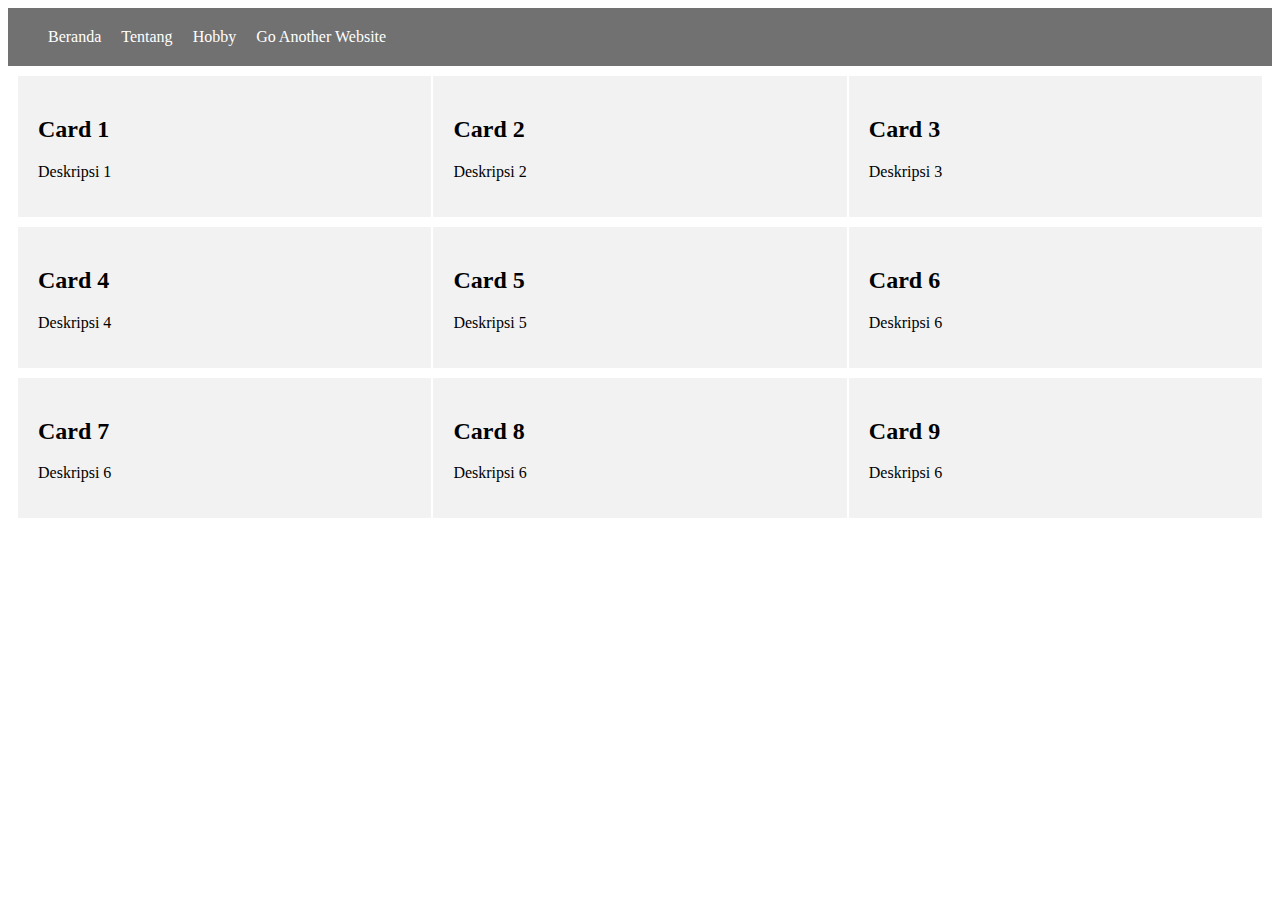
==== index.html @ f897bcc2 "init" ====
<!DOCTYPE html>
<html>
  <head>
    <title>Challenge Siang ini</title>
    <link rel="stylesheet" type="text/css" href="style.css" />
  </head>
  <body>
    <header>
      <nav>
        <ul>
          <li><a href="/index.html">Beranda</a></li>
          <li><a href="/about.html">Tentang</a></li>
          <li><a href="/hobby.html">Hobby</a></li>
          <li>
            <a href="https://www.satriyowitjaksono.com/">Go Another Website</a>
          </li>
        </ul>
      </nav>
    </header>

    <main>
      <section class="cards">
        <div class="card">
          <h2>Card 1</h2>
          <p>Deskripsi 1</p>
        </div>
        <div class="card">
          <h2>Card 2</h2>
          <p>Deskripsi 2</p>
        </div>
        <div class="card">
          <h2>Card 3</h2>
          <p>Deskripsi 3</p>
        </div>
        <div class="card">
          <h2>Card 4</h2>
          <p>Deskripsi 4</p>
        </div>
        <div class="card">
          <h2>Card 5</h2>
          <p>Deskripsi 5</p>
        </div>
        <div class="card">
          <h2>Card 6</h2>
          <p>Deskripsi 6</p>
        </div>
        <div class="card">
          <h2>Card 7</h2>
          <p>Deskripsi 6</p>
        </div>
        <div class="card">
          <h2>Card 8</h2>
          <p>Deskripsi 6</p>
        </div>
        <div class="card">
          <h2>Card 9</h2>
          <p>Deskripsi 6</p>
        </div>
      </section>
    </main>
  </body>
</html>
---- style.css ----
header {
  background-color: #717171;
  color: #fff;
  padding: 20px;
}

nav {
  display: flex;
  justify-content: space-between;
  align-items: center;
}

nav ul {
  list-style: none;
  margin: 0;
  padding: 0;
  display: flex;
}

nav ul li {
  margin-left: 20px;
}

nav ul li a {
  color: #fff;
  text-decoration: none;
}

.cards {
  display: flex;
  flex-wrap: wrap;
  justify-content: space-between;
  align-items: center;
  max-width: 100%;
  margin: 10px;
}

.card {
  background-color: #f2f2f2;
  padding: 20px;
  width: 30%;
  margin-bottom: 10px;
}

.about {
  color: #202020;
  text-align: center;
  padding: 50px;
  margin: auto;
  max-width: 800px;
  background-color: #f9f9f9;
  border-radius: 10px;
  box-shadow: 0 0 10px rgba(0, 0, 0, 0.1);
}

.hobby {
  display: flex;
  justify-content: center;
  align-items: center;
  flex-wrap: wrap;
}

.hobby-item {
  width: 400px;
  margin: 20px;
  text-align: center;
}

.hobby-item img {
  width: 100%;
  border-radius: 10px;
}

.hobby-item h3 {
  margin-top: 10px;
  font-size: 24px;
}

.hobby-item p {
  margin-top: 10px;
  font-size: 18px;
  line-height: 1.5;
}
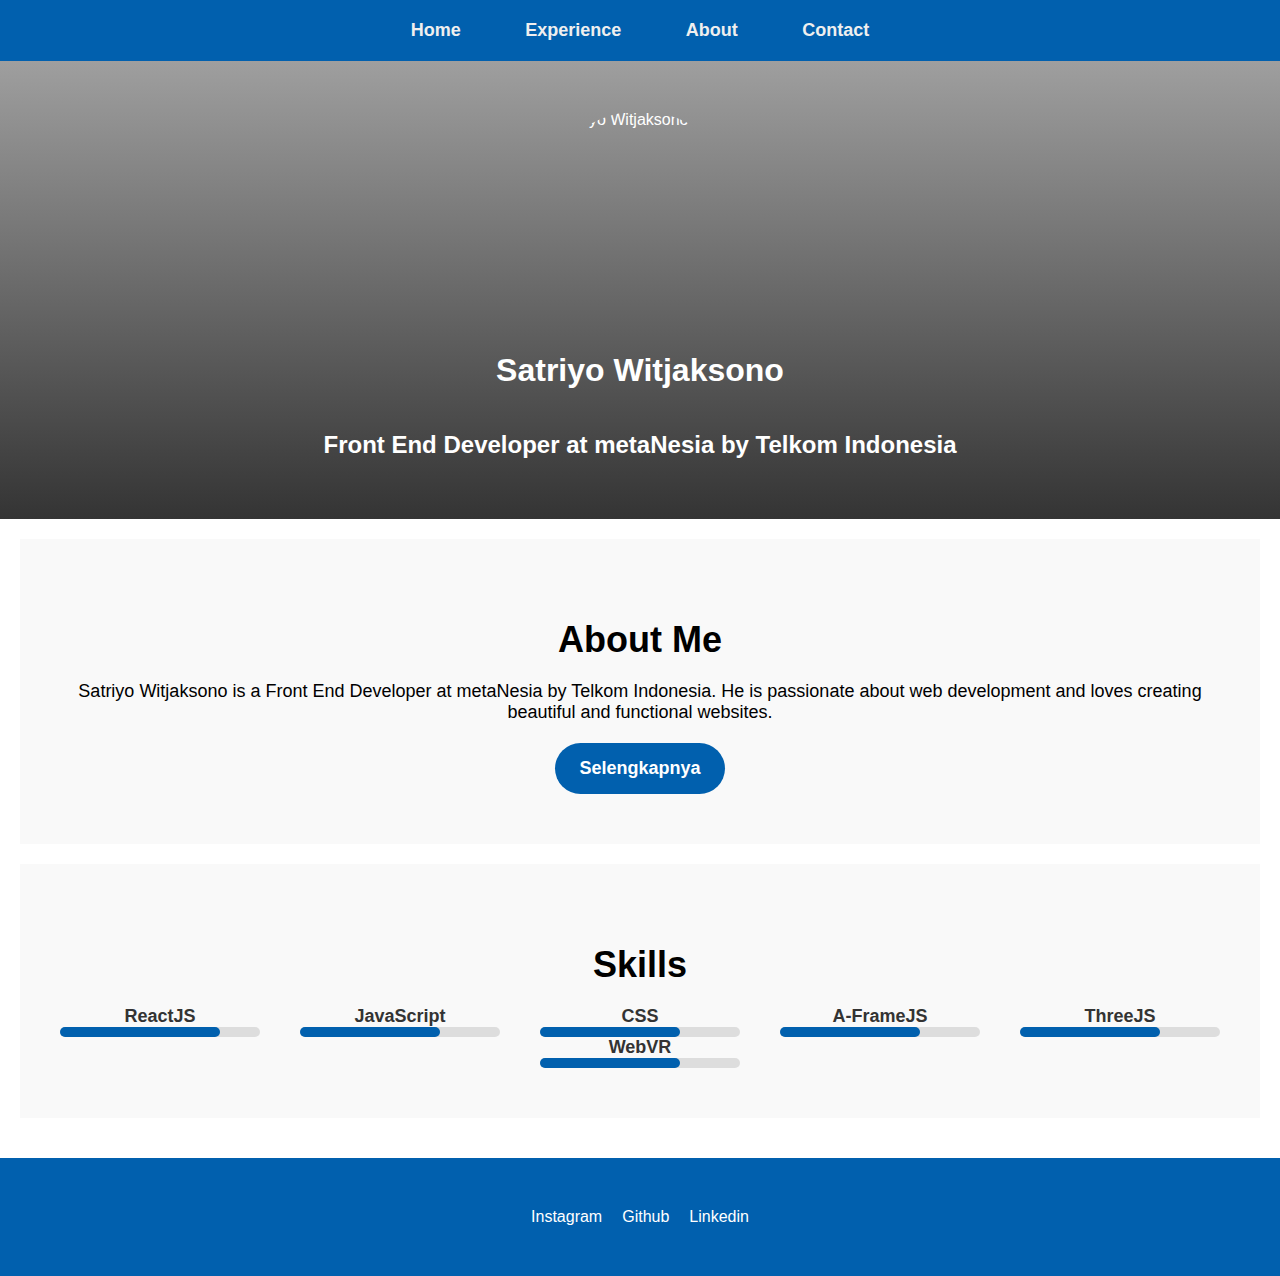
==== commit f114944a: "make a something better" ====
--- a/index.html
+++ b/index.html
@@ -1,62 +1,109 @@
 <!DOCTYPE html>
-<html>
+<html lang="en">
   <head>
-    <title>Challenge Siang ini</title>
-    <link rel="stylesheet" type="text/css" href="style.css" />
+    <meta charset="UTF-8" />
+    <title>Satriyo Witjaksono - Front End Developer</title>
+    <link rel="stylesheet" href="style/style.css" />
+    <link rel="stylesheet" href="style/home.about.css" />
+    <link rel="stylesheet" href="style/home.skill.css" />
   </head>
   <body>
     <header>
-      <nav>
+      <nav class="navbar">
+        <div class="container">
+          <ul class="navbar-nav">
+            <li class="nav-item">
+              <a href="index.html" class="nav-link">Home</a>
+            </li>
+            <li class="nav-item">
+              <a href="pages/experience.html" class="nav-link">Experience</a>
+            </li>
+            <li class="nav-item">
+              <a href="pages/about.html" class="nav-link">About</a>
+            </li>
+            <li class="nav-item">
+              <a href="pages/contact.html" class="nav-link">Contact</a>
+            </li>
+          </ul>
+        </div>
+      </nav>
+
+      <div class="jumbotron">
+        <img
+          src="https://media.licdn.com/dms/image/D5603AQEgBbmjPC7Icg/profile-displayphoto-shrink_800_800/0/1665406417647?e=1685577600&v=beta&t=vLpcWECkAMxdx-HwZh8Q5MdbMtlntDZ6bfuElr5vrxM"
+          alt="Satriyo Witjaksono"
+        />
+        <h1>Satriyo Witjaksono</h1>
+        <h2>Front End Developer at metaNesia by Telkom Indonesia</h2>
+      </div>
+    </header>
+    <main>
+      <section class="about">
+        <div class="container">
+          <div class="row">
+            <div>
+              <h2>About Me</h2>
+              <p>
+                Satriyo Witjaksono is a Front End Developer at metaNesia by
+                Telkom Indonesia. He is passionate about web development and
+                loves creating beautiful and functional websites.
+              </p>
+              <a href="pages/About/about.html" class="btn btn-primary"
+                >Selengkapnya</a
+              >
+            </div>
+          </div>
+        </div>
+      </section>
+
+      <section class="hard-skills">
+        <h2>Skills</h2>
         <ul>
-          <li><a href="/index.html">Beranda</a></li>
-          <li><a href="/about.html">Tentang</a></li>
-          <li><a href="/hobby.html">Hobby</a></li>
           <li>
-            <a href="https://www.satriyowitjaksono.com/">Go Another Website</a>
+            <span class="skill">ReactJS</span>
+            <div class="skill-bar" data-percent="80%">
+              <span class="skill-bar-progress"></span>
+            </div>
+          </li>
+          <li>
+            <span class="skill">JavaScript</span>
+            <div class="skill-bar" data-percent="70%">
+              <span class="skill-bar-progress"></span>
+            </div>
+          </li>
+          <li>
+            <span class="skill">CSS</span>
+            <div class="skill-bar" data-percent="70%">
+              <span class="skill-bar-progress"></span>
+            </div>
+          </li>
+          <li>
+            <span class="skill">A-FrameJS</span>
+            <div class="skill-bar" data-percent="70%">
+              <span class="skill-bar-progress"></span>
+            </div>
+          </li>
+          <li>
+            <span class="skill">ThreeJS</span>
+            <div class="skill-bar" data-percent="70%">
+              <span class="skill-bar-progress"></span>
+            </div>
+          </li>
+          <li>
+            <span class="skill">WebVR</span>
+            <div class="skill-bar" data-percent="70%">
+              <span class="skill-bar-progress"></span>
+            </div>
           </li>
         </ul>
-      </nav>
-    </header>
-
-    <main>
-      <section class="cards">
-        <div class="card">
-          <h2>Card 1</h2>
-          <p>Deskripsi 1</p>
-        </div>
-        <div class="card">
-          <h2>Card 2</h2>
-          <p>Deskripsi 2</p>
-        </div>
-        <div class="card">
-          <h2>Card 3</h2>
-          <p>Deskripsi 3</p>
-        </div>
-        <div class="card">
-          <h2>Card 4</h2>
-          <p>Deskripsi 4</p>
-        </div>
-        <div class="card">
-          <h2>Card 5</h2>
-          <p>Deskripsi 5</p>
-        </div>
-        <div class="card">
-          <h2>Card 6</h2>
-          <p>Deskripsi 6</p>
-        </div>
-        <div class="card">
-          <h2>Card 7</h2>
-          <p>Deskripsi 6</p>
-        </div>
-        <div class="card">
-          <h2>Card 8</h2>
-          <p>Deskripsi 6</p>
-        </div>
-        <div class="card">
-          <h2>Card 9</h2>
-          <p>Deskripsi 6</p>
-        </div>
       </section>
     </main>
+    <footer>
+      <ul>
+        <li><a href="#">Instagram</a></li>
+        <li><a href="#">Github</a></li>
+        <li><a href="#">Linkedin</a></li>
+      </ul>
+    </footer>
   </body>
 </html>
--- a/style/style.css
+++ b/style/style.css
@@ -0,0 +1,127 @@
+body {
+  font-family: Arial, sans-serif;
+  margin: 0;
+}
+
+header {
+  /* background-color: #333; */
+  color: #fff;
+  /* padding: 20px; */
+  background: linear-gradient(
+      0deg,
+      rgba(12, 12, 12, 0.836),
+      rgba(41, 41, 41, 0.384)
+    ),
+    url(https://media.licdn.com/dms/image/D563DAQFdels9BpDMxw/image-scale_191_1128/0/1667188312398?e=1680800400&v=beta&t=hCt8cuVOmgNyqnCYDnv--vWCSebI9DXNbpn9wMoeJr4);
+  background-size: cover;
+  background-repeat: round;
+}
+
+.navbar {
+  background-color: #0160ae;
+  /* border-bottom: 1px solid #ddd; */
+  padding: 20px;
+  text-align: center;
+  /* margin-bottom: 20px; */
+}
+
+.navbar-brand {
+  font-size: 36px;
+  font-weight: 700;
+}
+
+.navbar-nav {
+  display: inline-block;
+  margin: 0;
+  padding: 0;
+}
+
+.navbar-nav li {
+  display: inline-block;
+  margin-left: 20px;
+}
+
+.navbar-nav li:first-child {
+  margin-left: 0;
+}
+
+.nav-link {
+  color: #efefef;
+  font-size: 18px;
+  font-weight: 700;
+  padding: 10px 20px;
+  text-decoration: none;
+  transition: all 0.3s ease-in-out;
+}
+
+.nav-link:hover {
+  color: #fff;
+  background-color: #033761;
+}
+
+.container {
+  max-width: 1140px;
+  margin-right: auto;
+  margin-left: auto;
+  padding-right: 15px;
+  padding-left: 15px;
+}
+
+.row {
+  display: flex;
+  flex-wrap: wrap;
+  margin-right: -15px;
+  margin-left: -15px;
+}
+
+.jumbotron {
+  display: flex;
+  flex-direction: column;
+  align-items: center;
+  padding: 50px;
+}
+
+.jumbotron img {
+  width: 200px;
+  height: 200px;
+  border-radius: 50%;
+  margin-bottom: 20px;
+}
+
+main {
+  padding: 20px;
+}
+
+section {
+  margin-bottom: 20px;
+}
+
+h2 {
+  margin-bottom: 10px;
+}
+
+ul {
+  list-style: none;
+  padding: 0;
+  margin: 0;
+}
+
+footer {
+  background-color: #0160ae;
+  color: #fff;
+  padding: 50px;
+}
+
+footer ul {
+  display: flex;
+  justify-content: center;
+}
+
+footer li {
+  margin: 0 10px;
+}
+
+footer a {
+  color: #fff;
+  text-decoration: none;
+}
--- a/style/home.about.css
+++ b/style/home.about.css
@@ -0,0 +1,39 @@
+.about {
+  background-color: #f9f9f9;
+  padding: 50px 0;
+  text-align: center;
+}
+
+.about h2 {
+  font-size: 36px;
+  margin-bottom: 20px;
+}
+
+.about p {
+  font-size: 18px;
+  margin-bottom: 20px;
+}
+
+.about img {
+  max-width: 100%;
+}
+
+.btn {
+  display: inline-block;
+  padding: 12px 24px;
+  font-size: 18px;
+  font-weight: 700;
+  line-height: 1.5;
+  color: #fff;
+  background-color: #0160ae;
+  border: none;
+  border-radius: 30px;
+  transition: all 0.3s ease-in-out;
+  text-decoration: none;
+}
+
+.btn:hover {
+  transform: translateY(-3px);
+  background-color: #003b6b;
+  box-shadow: 0 10px 20px rgba(0, 0, 0, 0.3);
+}
--- a/style/home.skill.css
+++ b/style/home.skill.css
@@ -0,0 +1,60 @@
+.hard-skills {
+  padding: 50px 20px;
+  background-color: #f9f9f9;
+  text-align: center;
+}
+
+.hard-skills h2 {
+  font-size: 36px;
+  margin-bottom: 20px;
+}
+
+.hard-skills ul {
+  display: flex;
+  flex-wrap: wrap;
+  justify-content: center;
+  list-style: none;
+  margin: 0;
+  padding: 0;
+}
+
+.hard-skills li {
+  margin: 0 20px;
+  text-align: center;
+  width: 200px;
+}
+
+.skill {
+  color: #333;
+  font-size: 18px;
+  font-weight: bold;
+  margin-bottom: 10px;
+}
+
+.skill-bar {
+  background-color: #ddd;
+  border-radius: 10px;
+  height: 10px;
+  position: relative;
+  width: 100%;
+}
+
+.skill-bar-progress {
+  background-color: #0160ae;
+  border-radius: 10px;
+  display: block;
+  height: 100%;
+  position: absolute;
+  top: 0;
+  left: 0;
+  transition: width 1s ease-in-out;
+  width: 0;
+}
+
+.skill-bar[data-percent="80%"] .skill-bar-progress {
+  width: 80%;
+}
+
+.skill-bar[data-percent="70%"] .skill-bar-progress {
+  width: 70%;
+}
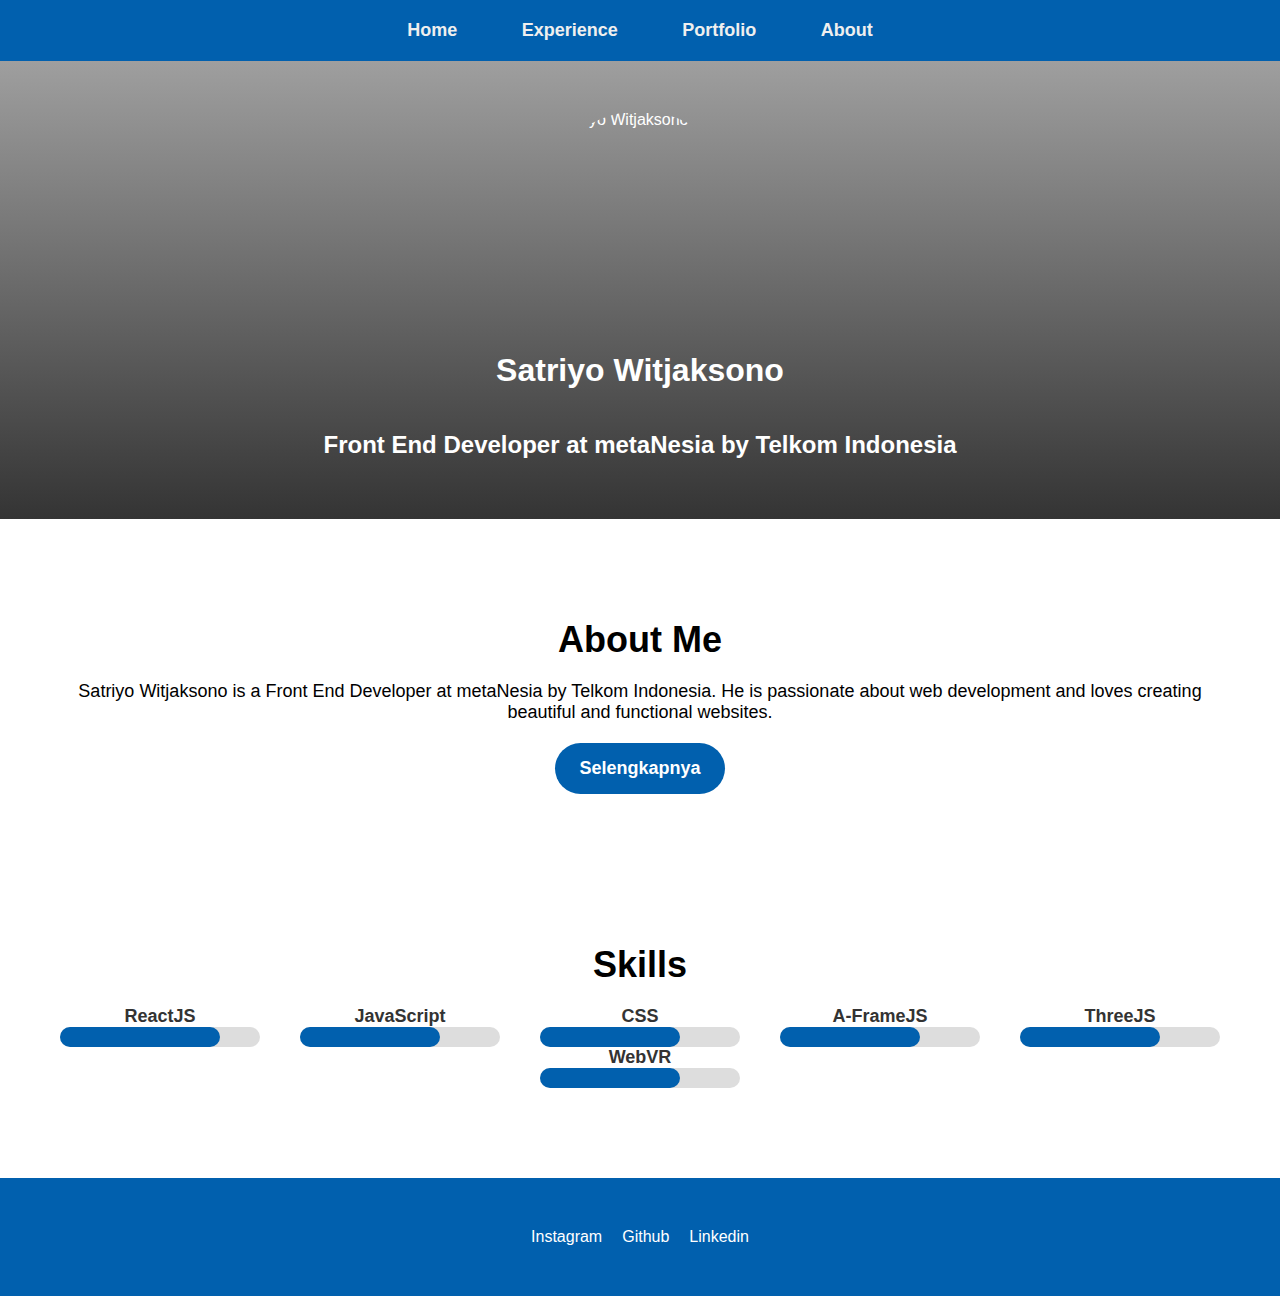
==== commit 8ab6987d: "finalization" ====
--- a/index.html
+++ b/index.html
@@ -16,13 +16,17 @@
               <a href="index.html" class="nav-link">Home</a>
             </li>
             <li class="nav-item">
-              <a href="pages/experience.html" class="nav-link">Experience</a>
+              <a href="pages/Experience/experience.html" class="nav-link"
+                >Experience</a
+              >
             </li>
             <li class="nav-item">
-              <a href="pages/about.html" class="nav-link">About</a>
+              <a href="pages/Portfolio/portfolio.html" class="nav-link"
+                >Portfolio</a
+              >
             </li>
             <li class="nav-item">
-              <a href="pages/contact.html" class="nav-link">Contact</a>
+              <a href="pages/About/about.html" class="nav-link">About</a>
             </li>
           </ul>
         </div>
--- a/style/home.about.css
+++ b/style/home.about.css
@@ -1,5 +1,4 @@
 .about {
-  background-color: #f9f9f9;
   padding: 50px 0;
   text-align: center;
 }
--- a/style/home.skill.css
+++ b/style/home.skill.css
@@ -1,6 +1,5 @@
 .hard-skills {
   padding: 50px 20px;
-  background-color: #f9f9f9;
   text-align: center;
 }
 
@@ -14,8 +13,6 @@
   flex-wrap: wrap;
   justify-content: center;
   list-style: none;
-  margin: 0;
-  padding: 0;
 }
 
 .hard-skills li {
@@ -34,7 +31,7 @@
 .skill-bar {
   background-color: #ddd;
   border-radius: 10px;
-  height: 10px;
+  height: 20px;
   position: relative;
   width: 100%;
 }
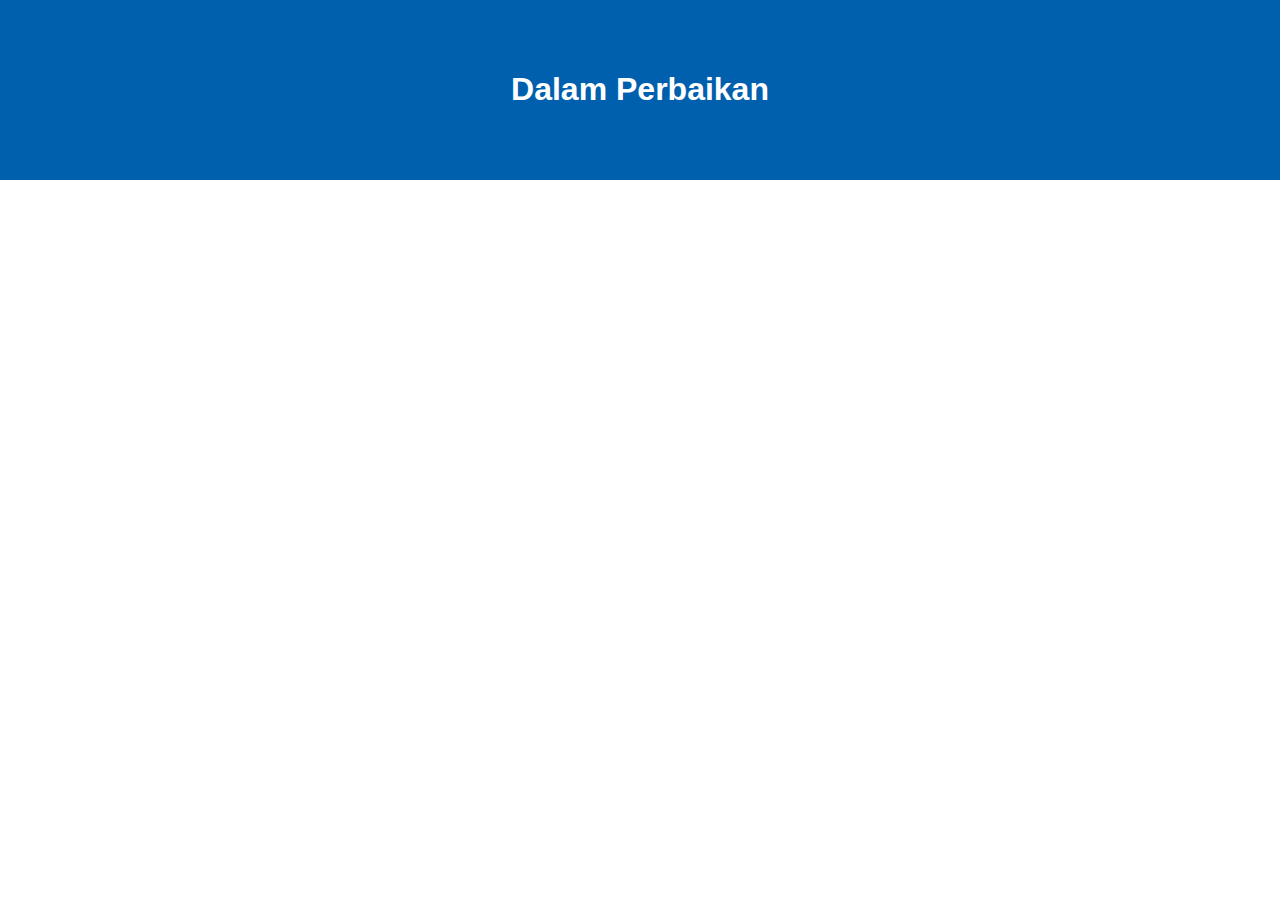
==== commit 3ebec98d: "repairing website" ====
--- a/index.html
+++ b/index.html
@@ -8,7 +8,7 @@
     <link rel="stylesheet" href="style/home.skill.css" />
   </head>
   <body>
-    <header>
+    <!-- <header>
       <nav class="navbar">
         <div class="container">
           <ul class="navbar-nav">
@@ -101,13 +101,14 @@
           </li>
         </ul>
       </section>
-    </main>
+    </main> -->
     <footer>
-      <ul>
+      <!-- <ul>
         <li><a href="#">Instagram</a></li>
         <li><a href="#">Github</a></li>
         <li><a href="#">Linkedin</a></li>
-      </ul>
+      </ul> -->
+      <h1 style="text-align: center">Dalam Perbaikan</h1>
     </footer>
   </body>
 </html>
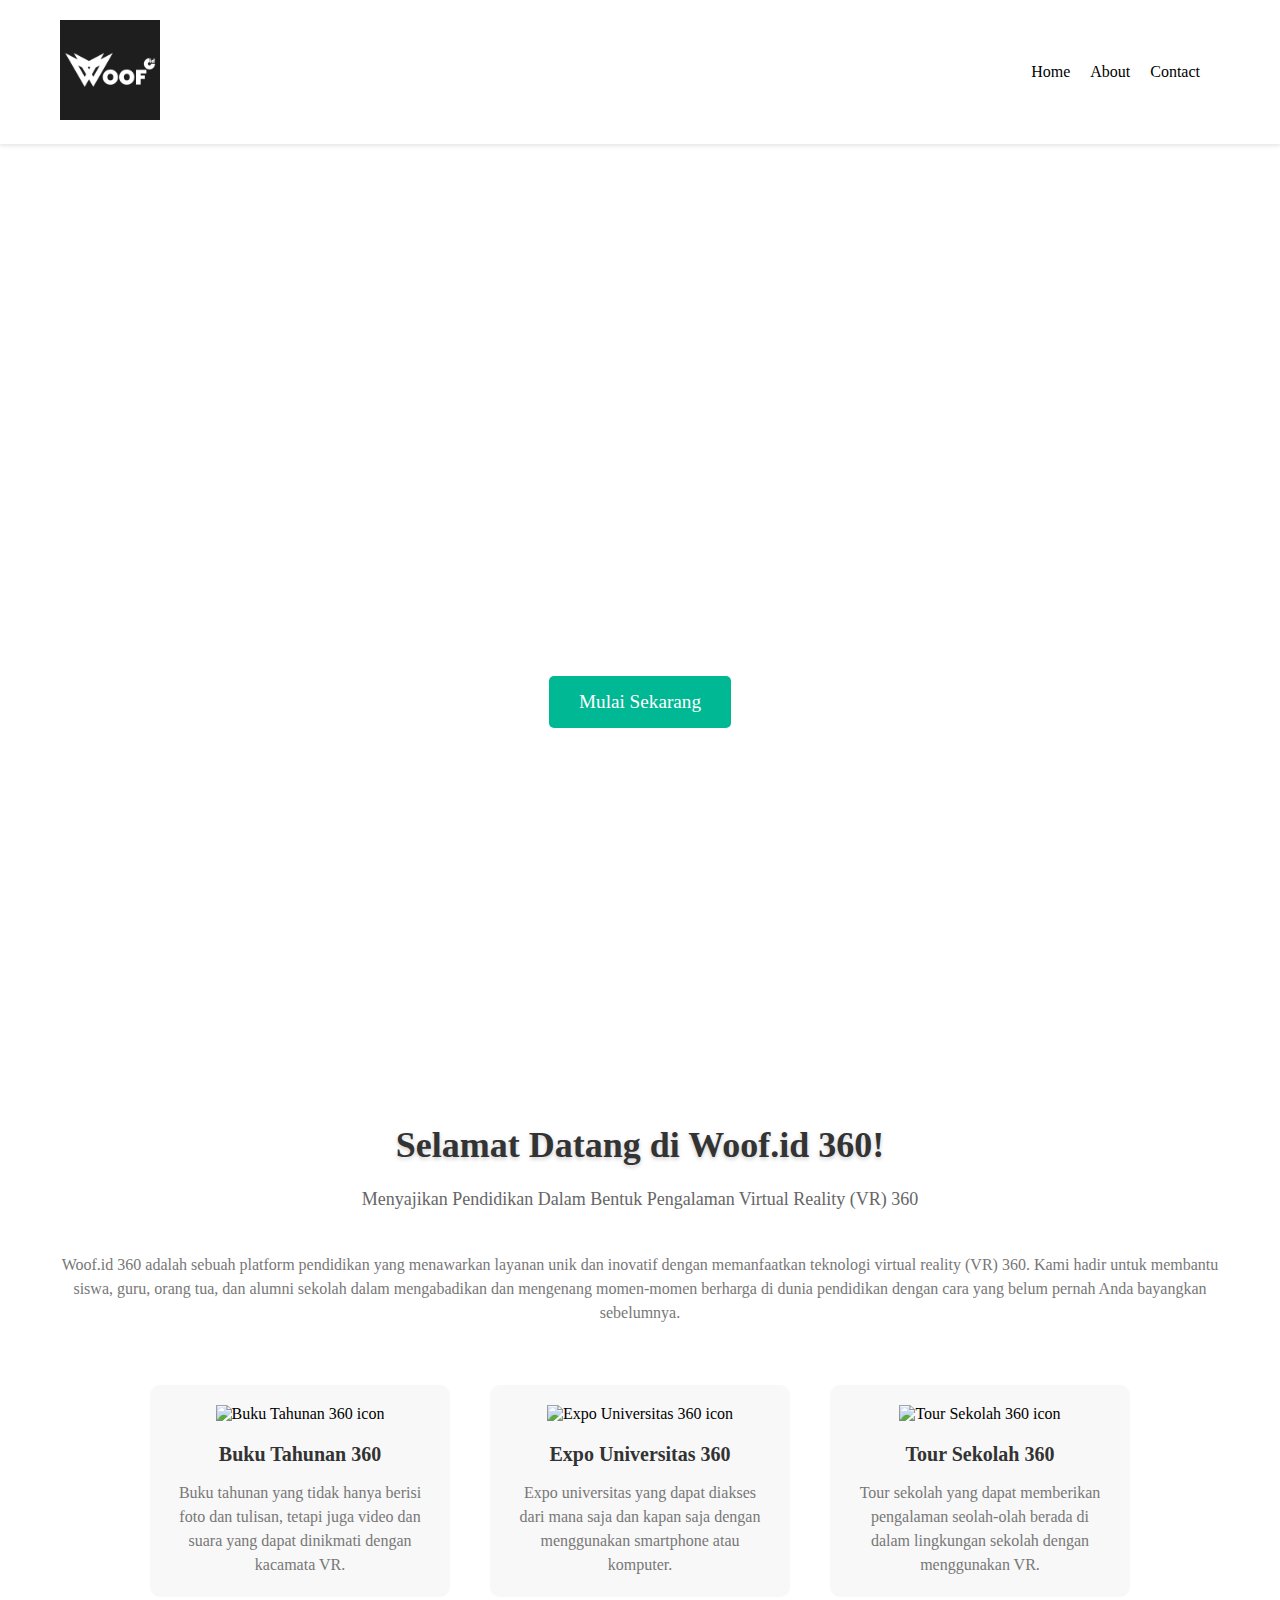
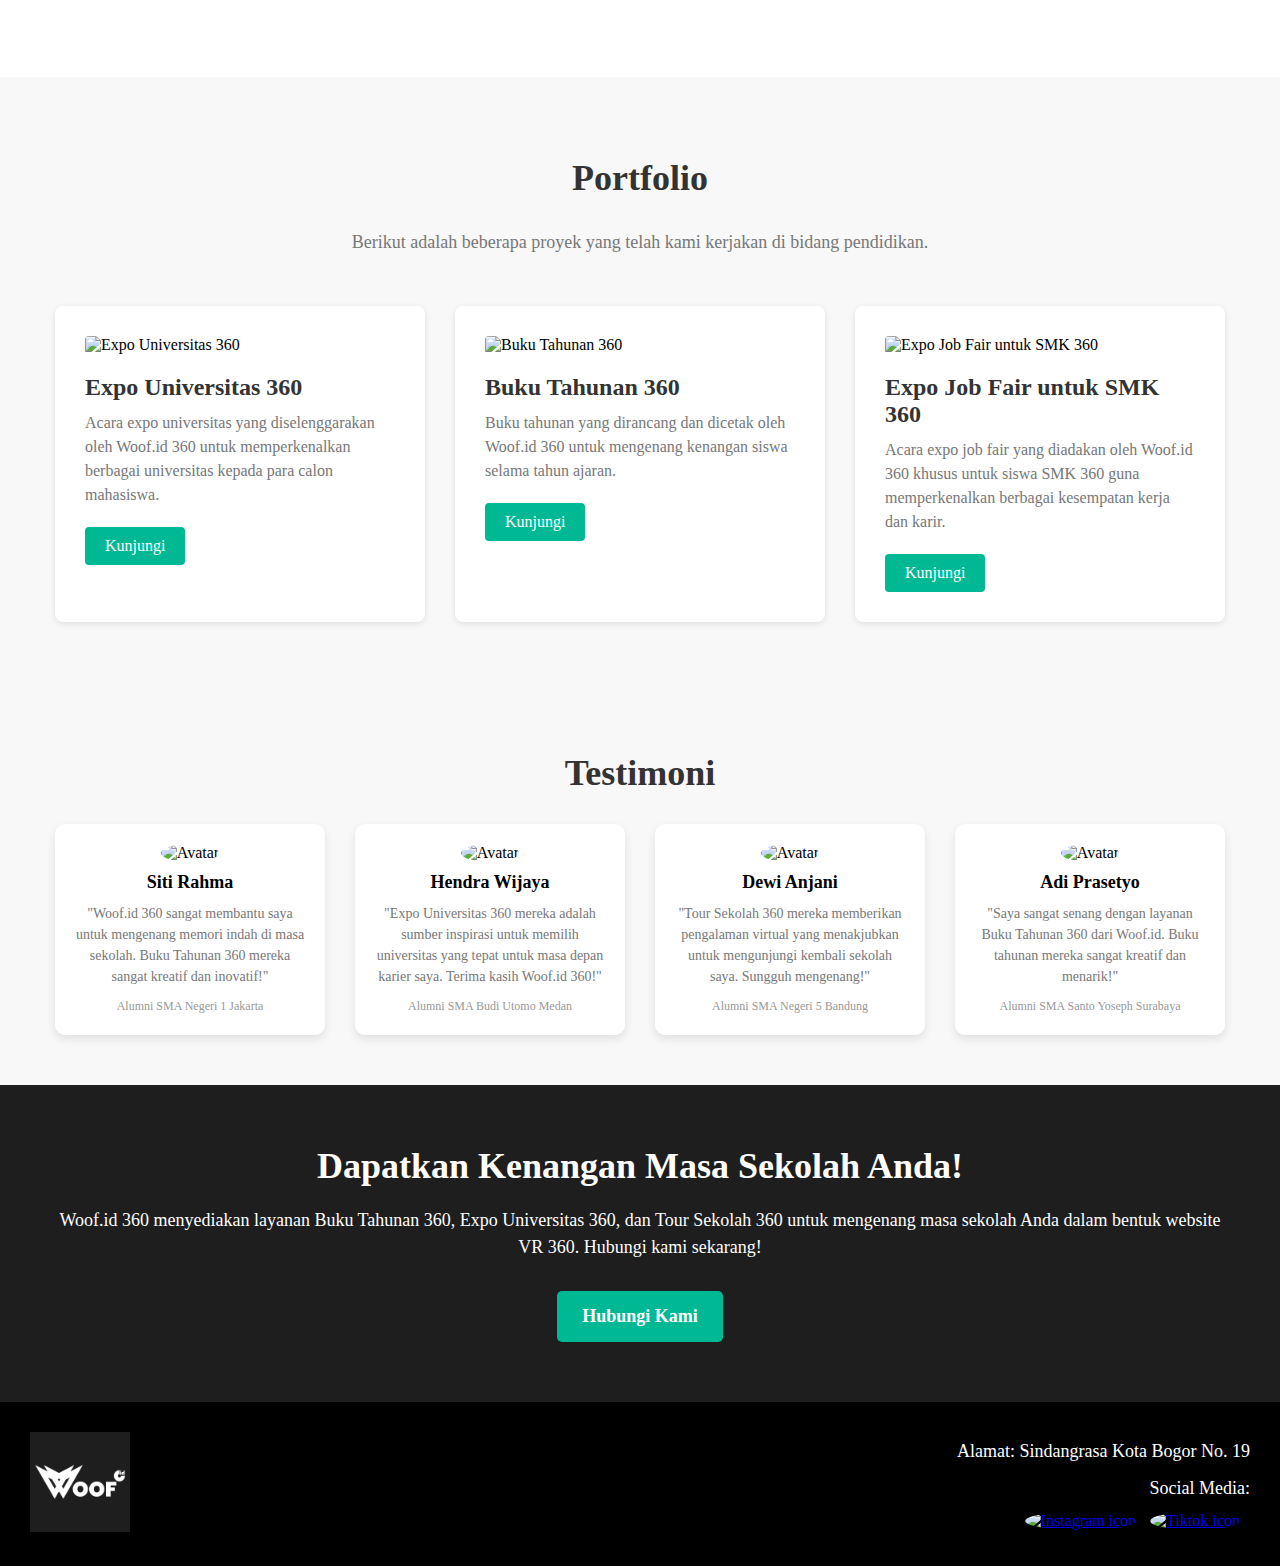
==== commit 6972d1b7: "woof id init" ====
--- a/index.html
+++ b/index.html
@@ -4,111 +4,251 @@
     <meta charset="UTF-8" />
     <title>Satriyo Witjaksono - Front End Developer</title>
     <link rel="stylesheet" href="style/style.css" />
-    <link rel="stylesheet" href="style/home.about.css" />
-    <link rel="stylesheet" href="style/home.skill.css" />
   </head>
+
   <body>
-    <!-- <header>
-      <nav class="navbar">
-        <div class="container">
-          <ul class="navbar-nav">
-            <li class="nav-item">
-              <a href="index.html" class="nav-link">Home</a>
+    <!-- Header section -->
+    <div class="header">
+      <div class="container">
+        <div class="logo">
+          <img src="Black-1.png" alt="Woof.id 360 logo" />
+        </div>
+        <div class="nav">
+          <ul>
+            <li><a href="#home">Home</a></li>
+            <li><a href="#about">About</a></li>
+            <li><a href="#contact">Contact</a></li>
+          </ul>
+        </div>
+      </div>
+    </div>
+
+    <!-- Home section -->
+    <div class="jumbotron">
+      <h1 class="jumbotron-title">Memori Takan Terulang</h1>
+      <p class="jumbotron-subtitle">Namun Memori Dapat Di Kenang!</p>
+      <p class="jumbotron-text">Nikmati pengalaman yang luar biasa</p>
+      <a href="#" class="jumbotron-button">Mulai Sekarang</a>
+    </div>
+
+    <!-- About section -->
+    <div class="about" id="about">
+      <div class="container">
+        <h2 class="heading">Selamat Datang di Woof.id 360!</h2>
+        <p class="subheading">
+          Menyajikan Pendidikan Dalam Bentuk Pengalaman Virtual Reality (VR) 360
+        </p>
+        <p class="description">
+          Woof.id 360 adalah sebuah platform pendidikan yang menawarkan layanan
+          unik dan inovatif dengan memanfaatkan teknologi virtual reality (VR)
+          360. Kami hadir untuk membantu siswa, guru, orang tua, dan alumni
+          sekolah dalam mengabadikan dan mengenang momen-momen berharga di dunia
+          pendidikan dengan cara yang belum pernah Anda bayangkan sebelumnya.
+        </p>
+        <div class="services">
+          <div class="service">
+            <img
+              src="https://upload.wikimedia.org/wikipedia/commons/thumb/b/b2/Black_book_icon.svg/2048px-Black_book_icon.svg.png"
+              alt="Buku Tahunan 360 icon"
+            />
+            <h3 class="service-title">Buku Tahunan 360</h3>
+            <p class="service-description">
+              Buku tahunan yang tidak hanya berisi foto dan tulisan, tetapi juga
+              video dan suara yang dapat dinikmati dengan kacamata VR.
+            </p>
+          </div>
+          <div class="service">
+            <img
+              src="https://static-00.iconduck.com/assets.00/expo-icon-512x462-3a87htea.png"
+              alt="Expo Universitas 360 icon"
+            />
+            <h3 class="service-title">Expo Universitas 360</h3>
+            <p class="service-description">
+              Expo universitas yang dapat diakses dari mana saja dan kapan saja
+              dengan menggunakan smartphone atau komputer.
+            </p>
+          </div>
+          <div class="service">
+            <img
+              src="https://cdn-icons-png.flaticon.com/512/1758/1758455.png"
+              alt="Tour Sekolah 360 icon"
+            />
+            <h3 class="service-title">Tour Sekolah 360</h3>
+            <p class="service-description">
+              Tour sekolah yang dapat memberikan pengalaman seolah-olah berada
+              di dalam lingkungan sekolah dengan menggunakan VR.
+            </p>
+          </div>
+        </div>
+      </div>
+    </div>
+
+    <!-- Portfolio section -->
+    <section id="portfolio" class="portfolio-section">
+      <div class="container">
+        <h2 class="section-title">Portfolio</h2>
+        <p class="section-description">
+          Berikut adalah beberapa proyek yang telah kami kerjakan di bidang
+          pendidikan.
+        </p>
+        <div class="project-list">
+          <div class="project-card">
+            <img
+              src="https://shootnesia.foresteract.com/wp-content/uploads/2021/08/Bagaimana-Cara-Membuat-Foto-360-Derajat.webp"
+              alt="Expo Universitas 360"
+              class="project-img"
+            />
+            <h3 class="project-title">Expo Universitas 360</h3>
+            <p class="project-description">
+              Acara expo universitas yang diselenggarakan oleh Woof.id 360 untuk
+              memperkenalkan berbagai universitas kepada para calon mahasiswa.
+            </p>
+            <a href="expo_universitas_360.html" class="cta-btn">Kunjungi</a>
+          </div>
+          <div class="project-card">
+            <img
+              src="https://shootnesia.foresteract.com/wp-content/uploads/2021/08/Bagaimana-Cara-Membuat-Foto-360-Derajat.webp"
+              alt="Buku Tahunan 360"
+              class="project-img"
+            />
+            <h3 class="project-title">Buku Tahunan 360</h3>
+            <p class="project-description">
+              Buku tahunan yang dirancang dan dicetak oleh Woof.id 360 untuk
+              mengenang kenangan siswa selama tahun ajaran.
+            </p>
+            <a href="buku_tahunan_360.html" class="cta-btn">Kunjungi</a>
+          </div>
+          <div class="project-card">
+            <img
+              src="https://shootnesia.foresteract.com/wp-content/uploads/2021/08/Bagaimana-Cara-Membuat-Foto-360-Derajat.webp"
+              alt="Expo Job Fair untuk SMK 360"
+              class="project-img"
+            />
+            <h3 class="project-title">Expo Job Fair untuk SMK 360</h3>
+            <p class="project-description">
+              Acara expo job fair yang diadakan oleh Woof.id 360 khusus untuk
+              siswa SMK 360 guna memperkenalkan berbagai kesempatan kerja dan
+              karir.
+            </p>
+            <a href="expo_job_fair_smk_360.html" class="cta-btn">Kunjungi</a>
+          </div>
+        </div>
+      </div>
+    </section>
+
+    <section class="testimonials-section">
+      <div class="container">
+        <h2 class="section-title">Testimoni</h2>
+        <div class="testimonials-container">
+          <div class="testimonial-card">
+            <img
+              src="https://png.pngtree.com/png-vector/20220817/ourmid/pngtree-man-avatar-with-circle-frame-vector-ilustration-png-image_6110328.png"
+              alt="Avatar"
+              class="testimonial-avatar"
+            />
+            <h3 class="testimonial-name">Siti Rahma</h3>
+            <p class="testimonial-quote">
+              "Woof.id 360 sangat membantu saya untuk mengenang memori indah di
+              masa sekolah. Buku Tahunan 360 mereka sangat kreatif dan
+              inovatif!"
+            </p>
+            <p class="testimonial-school">Alumni SMA Negeri 1 Jakarta</p>
+          </div>
+          <div class="testimonial-card">
+            <img
+              src="https://png.pngtree.com/png-vector/20220817/ourmid/pngtree-man-avatar-with-circle-frame-vector-ilustration-png-image_6110328.png"
+              alt="Avatar"
+              class="testimonial-avatar"
+            />
+            <h3 class="testimonial-name">Hendra Wijaya</h3>
+            <p class="testimonial-quote">
+              "Expo Universitas 360 mereka adalah sumber inspirasi untuk memilih
+              universitas yang tepat untuk masa depan karier saya. Terima kasih
+              Woof.id 360!"
+            </p>
+            <p class="testimonial-school">Alumni SMA Budi Utomo Medan</p>
+          </div>
+          <div class="testimonial-card">
+            <img
+              src="https://png.pngtree.com/png-vector/20220817/ourmid/pngtree-man-avatar-with-circle-frame-vector-ilustration-png-image_6110328.png"
+              alt="Avatar"
+              class="testimonial-avatar"
+            />
+            <h3 class="testimonial-name">Dewi Anjani</h3>
+            <p class="testimonial-quote">
+              "Tour Sekolah 360 mereka memberikan pengalaman virtual yang
+              menakjubkan untuk mengunjungi kembali sekolah saya. Sungguh
+              mengenang!"
+            </p>
+            <p class="testimonial-school">Alumni SMA Negeri 5 Bandung</p>
+          </div>
+          <div class="testimonial-card">
+            <img
+              src="https://png.pngtree.com/png-vector/20220817/ourmid/pngtree-man-avatar-with-circle-frame-vector-ilustration-png-image_6110328.png"
+              alt="Avatar"
+              class="testimonial-avatar"
+            />
+            <h3 class="testimonial-name">Adi Prasetyo</h3>
+            <p class="testimonial-quote">
+              "Saya sangat senang dengan layanan Buku Tahunan 360 dari Woof.id.
+              Buku tahunan mereka sangat kreatif dan menarik!"
+            </p>
+            <p class="testimonial-school">Alumni SMA Santo Yoseph Surabaya</p>
+          </div>
+        </div>
+      </div>
+    </section>
+
+    <section class="cta-section">
+      <div class="container">
+        <div class="cta-content">
+          <h2 class="cta-title">Dapatkan Kenangan Masa Sekolah Anda!</h2>
+          <p class="cta-description">
+            Woof.id 360 menyediakan layanan Buku Tahunan 360, Expo Universitas
+            360, dan Tour Sekolah 360 untuk mengenang masa sekolah Anda dalam
+            bentuk website VR 360. Hubungi kami sekarang!
+          </p>
+          <a href="#hubungi-kami" class="cta-button">Hubungi Kami</a>
+        </div>
+      </div>
+    </section>
+
+    <footer>
+      <div class="footer-container">
+        <div class="footer-logo">
+          <img src="Black-1.png" alt="Woof.id 360 logo" />
+        </div>
+        <div class="footer-info">
+          <p>Alamat: Sindangrasa Kota Bogor No. 19</p>
+          <p>Social Media:</p>
+          <ul class="social-media">
+            <li>
+              <a href="#" target="_blank">
+                <img
+                  src="https://png.pngtree.com/png-vector/20221018/ourmid/pngtree-instagram-icon-png-image_6315974.png"
+                  alt="Instagram icon"
+                />
+              </a>
             </li>
-            <li class="nav-item">
-              <a href="pages/Experience/experience.html" class="nav-link"
-                >Experience</a
-              >
-            </li>
-            <li class="nav-item">
-              <a href="pages/Portfolio/portfolio.html" class="nav-link"
-                >Portfolio</a
-              >
-            </li>
-            <li class="nav-item">
-              <a href="pages/About/about.html" class="nav-link">About</a>
+            <li>
+              <a href="#" target="_blank">
+                <img
+                  src="https://p16-tiktokcdn-com.akamaized.net/obj/tiktok-obj/1edd2c1bf33f24cc7a0a6263528abcb3.png"
+                  alt="Tiktok icon"
+                />
+              </a>
             </li>
           </ul>
         </div>
-      </nav>
-
-      <div class="jumbotron">
-        <img
-          src="https://media.licdn.com/dms/image/D5603AQEgBbmjPC7Icg/profile-displayphoto-shrink_800_800/0/1665406417647?e=1685577600&v=beta&t=vLpcWECkAMxdx-HwZh8Q5MdbMtlntDZ6bfuElr5vrxM"
-          alt="Satriyo Witjaksono"
-        />
-        <h1>Satriyo Witjaksono</h1>
-        <h2>Front End Developer at metaNesia by Telkom Indonesia</h2>
-      </div>
-    </header>
-    <main>
-      <section class="about">
-        <div class="container">
-          <div class="row">
-            <div>
-              <h2>About Me</h2>
-              <p>
-                Satriyo Witjaksono is a Front End Developer at metaNesia by
-                Telkom Indonesia. He is passionate about web development and
-                loves creating beautiful and functional websites.
-              </p>
-              <a href="pages/About/about.html" class="btn btn-primary"
-                >Selengkapnya</a
-              >
-            </div>
-          </div>
-        </div>
-      </section>
-
-      <section class="hard-skills">
-        <h2>Skills</h2>
-        <ul>
-          <li>
-            <span class="skill">ReactJS</span>
-            <div class="skill-bar" data-percent="80%">
-              <span class="skill-bar-progress"></span>
-            </div>
-          </li>
-          <li>
-            <span class="skill">JavaScript</span>
-            <div class="skill-bar" data-percent="70%">
-              <span class="skill-bar-progress"></span>
-            </div>
-          </li>
-          <li>
-            <span class="skill">CSS</span>
-            <div class="skill-bar" data-percent="70%">
-              <span class="skill-bar-progress"></span>
-            </div>
-          </li>
-          <li>
-            <span class="skill">A-FrameJS</span>
-            <div class="skill-bar" data-percent="70%">
-              <span class="skill-bar-progress"></span>
-            </div>
-          </li>
-          <li>
-            <span class="skill">ThreeJS</span>
-            <div class="skill-bar" data-percent="70%">
-              <span class="skill-bar-progress"></span>
-            </div>
-          </li>
-          <li>
-            <span class="skill">WebVR</span>
-            <div class="skill-bar" data-percent="70%">
-              <span class="skill-bar-progress"></span>
-            </div>
-          </li>
-        </ul>
-      </section>
-    </main> -->
-    <footer>
-      <!-- <ul>
-        <li><a href="#">Instagram</a></li>
-        <li><a href="#">Github</a></li>
-        <li><a href="#">Linkedin</a></li>
-      </ul> -->
-      <h1 style="text-align: center">Dalam Perbaikan</h1>
+      </div>
     </footer>
   </body>
+
+  <script>
+    const testimonialsSlider = document.querySelector(".testimonials-slider");
+    testimonialsSlider.addEventListener("wheel", (event) => {
+      event.preventDefault();
+      testimonialsSlider.scrollLeft += event.deltaY;
+    });
+  </script>
 </html>
--- a/style/style.css
+++ b/style/style.css
@@ -1,127 +1,417 @@
-body {
-  font-family: Arial, sans-serif;
-  margin: 0;
-}
-
-header {
-  /* background-color: #333; */
+/* General styles */
+* {
+  box-sizing: border-box;
+  margin: 0;
+  padding: 0;
+}
+
+.container {
+  max-width: 1200px;
+  margin: 0 auto;
+}
+
+h2 {
+  text-align: center;
+  font-size: 36px;
+  margin-bottom: 20px;
+}
+
+p {
+  font-size: 18px;
+  line-height: 1.5;
+}
+
+/* Header section */
+.header {
+  background-color: #ffffff; /* Warna latar belakang header */
+  box-shadow: 0 2px 4px rgba(0, 0, 0, 0.1); /* Bayangan pada header */
+  padding: 20px 0; /* Padding pada header */
+}
+
+.header .container {
+  display: flex;
+  align-items: center;
+  justify-content: space-between;
+  max-width: 1200px;
+  margin: 0 auto; /* Tengahkan header pada halaman */
+  padding: 0 20px; /* Padding horizontal pada container */
+}
+
+.header .logo img {
+  width: 100px; /* Lebar gambar logo */
+}
+
+.header .nav ul {
+  list-style-type: none;
+  margin: 0;
+  padding: 0;
+  display: flex;
+}
+
+.header .nav li {
+  margin-right: 20px; /* Margin kanan antara item navbar */
+}
+
+.header .nav a {
+  text-decoration: none;
+  color: #000000; /* Warna teks item navbar */
+  transition: color 0.3s ease; /* Transisi animasi ketika dihover */
+}
+
+.header .nav a:hover {
+  color: #ff0000; /* Warna teks item navbar ketika dihover */
+}
+
+/* Home section */
+.jumbotron {
+  background-image: url("https://blog.hootsuite.com/wp-content/uploads/2017/08/La-video-360-1200x550.jpg");
+  background-size: cover;
+  background-position: center;
+  height: 100vh;
+  display: flex;
+  flex-direction: column;
+  justify-content: center;
+  align-items: center;
+  text-align: center;
+}
+
+.jumbotron-title {
+  font-size: 5em;
+  margin: 0;
   color: #fff;
-  /* padding: 20px; */
-  background: linear-gradient(
-      0deg,
-      rgba(12, 12, 12, 0.836),
-      rgba(41, 41, 41, 0.384)
-    ),
-    url(https://media.licdn.com/dms/image/D563DAQFdels9BpDMxw/image-scale_191_1128/0/1667188312398?e=1680800400&v=beta&t=hCt8cuVOmgNyqnCYDnv--vWCSebI9DXNbpn9wMoeJr4);
-  background-size: cover;
-  background-repeat: round;
-}
-
-.navbar {
-  background-color: #0160ae;
-  /* border-bottom: 1px solid #ddd; */
+}
+
+.jumbotron-subtitle {
+  font-size: 2em;
+  margin: 0;
+  color: #fff;
+}
+
+.jumbotron-text {
+  font-size: 1.5em;
+  margin: 20px 0;
+  color: #fff;
+}
+
+.jumbotron-button {
+  display: inline-block;
+  padding: 15px 30px;
+  font-size: 1.2em;
+  text-align: center;
+  text-decoration: none;
+  background-color: #00b894;
+  color: #fff;
+  border: none;
+  border-radius: 5px;
+  transition: background-color 0.3s ease-in-out;
+}
+
+.jumbotron-button:hover {
+  background-color: #009e7c;
+}
+
+/* About section */
+.about {
+  padding: 80px 0;
+}
+
+.container {
+  max-width: 1200px;
+  margin: 0 auto;
+  padding: 0 15px;
+}
+
+.heading {
+  font-size: 36px;
+  font-weight: bold;
+  text-align: center;
+  margin-bottom: 20px;
+  color: #333;
+  text-shadow: 0px 2px 4px rgba(0, 0, 0, 0.2);
+}
+
+.subheading {
+  font-size: 18px;
+  text-align: center;
+  margin-bottom: 40px;
+  color: #666;
+}
+
+.description {
+  font-size: 16px;
+  text-align: center;
+  margin-bottom: 60px;
+  color: #777;
+}
+
+.services {
+  display: flex;
+  justify-content: center;
+  align-items: center;
+}
+
+.service {
+  flex-basis: 300px;
   padding: 20px;
   text-align: center;
-  /* margin-bottom: 20px; */
-}
-
-.navbar-brand {
+  background-color: #f8f8f8;
+  border-radius: 10px;
+  margin: 0 20px;
+  transition: transform 0.3s ease-in-out;
+}
+
+.service:hover {
+  transform: scale(1.05);
+  box-shadow: 0px 4px 8px rgba(0, 0, 0, 0.1);
+}
+
+.service img {
+  width: 60px;
+  height: 60px;
+  margin-bottom: 20px;
+}
+
+.service-title {
+  font-size: 20px;
+  font-weight: bold;
+  margin-bottom: 15px;
+  color: #333;
+}
+
+.service-description {
+  font-size: 16px;
+  color: #777;
+}
+
+/* Portfolio section */
+.portfolio-section {
+  padding: 80px 0;
+  background-color: #f8f8f8;
+}
+
+.container {
+  max-width: 1200px;
+  margin: 0 auto;
+  padding: 0 15px;
+}
+
+.section-title {
   font-size: 36px;
-  font-weight: 700;
-}
-
-.navbar-nav {
+  font-weight: bold;
+  text-align: center;
+  margin-bottom: 30px;
+  color: #333; /* warna teks */
+}
+
+.section-description {
+  font-size: 18px;
+  text-align: center;
+  margin-bottom: 50px;
+  color: #777; /* warna teks */
+}
+
+.project-list {
+  display: grid;
+  grid-template-columns: repeat(
+    3,
+    1fr
+  ); /* tata letak grid dengan 3 kolom yang merata */
+  gap: 30px; /* jarak antar proyek */
+}
+
+.project-card {
+  background-color: #fff;
+  padding: 30px;
+  border-radius: 8px;
+  box-shadow: 0 2px 6px rgba(0, 0, 0, 0.1); /* bayangan */
+  transition: transform 0.3s ease-in-out; /* efek transisi saat hover */
+}
+
+.project-card:hover {
+  transform: translateY(-5px); /* efek naik saat hover */
+}
+
+.project-img {
+  max-width: 100%;
+  height: auto;
+  border-radius: 4px;
+}
+
+.project-title {
+  font-size: 24px;
+  font-weight: bold;
+  margin-top: 20px;
+  color: #333; /* warna teks */
+}
+
+.project-description {
+  font-size: 16px;
+  margin-top: 10px;
+  color: #777; /* warna teks */
+}
+
+.cta-btn {
   display: inline-block;
-  margin: 0;
+  margin-top: 20px;
+  padding: 10px 20px;
+  background-color: #00b894; /* warna tombol */
+  color: #fff; /* warna teks tombol */
+  border-radius: 4px;
+  text-decoration: none;
+  transition: background-color 0.3s ease-in-out; /* efek transisi saat hover */
+}
+
+.cta-btn:hover {
+  background-color: #009e7c; /* warna tombol saat hover */
+}
+
+/* Testimonial section */
+.testimonials-section {
+  background-color: #f8f8f8;
+  padding: 50px 0;
+}
+
+.section-title {
+  text-align: center;
+  margin-bottom: 30px;
+}
+
+.testimonials-container {
+  display: flex;
+  justify-content: center;
+  align-items: center;
+  gap: 30px;
+}
+
+.testimonial-card {
+  background-color: #fff;
+  border-radius: 10px;
+  padding: 20px;
+  max-width: 300px;
+  width: 100%;
+  text-align: center;
+  box-shadow: 0px 4px 10px rgba(0, 0, 0, 0.1);
+}
+
+.testimonial-avatar {
+  width: 100px;
+  height: 100px;
+  border-radius: 50%;
+  margin: 0 auto;
+  object-fit: cover;
+}
+
+.testimonial-name {
+  margin-top: 10px;
+  font-size: 18px;
+  font-weight: bold;
+}
+
+.testimonial-quote {
+  margin-top: 10px;
+  font-size: 14px;
+  color: #777;
+}
+
+.testimonial-school {
+  margin-top: 10px;
+  font-size: 12px;
+  color: #999;
+}
+
+.cta-section {
+  background-color: #1e1e1e;
+  padding: 60px 0;
+  color: #ffffff;
+}
+
+.container {
+  max-width: 1200px;
+  margin: 0 auto;
+  padding: 0 15px;
+}
+
+.cta-content {
+  text-align: center;
+}
+
+.cta-title {
+  font-size: 36px;
+  font-weight: bold;
+  margin-bottom: 20px;
+}
+
+.cta-description {
+  font-size: 18px;
+  margin-bottom: 30px;
+}
+
+.cta-button {
+  display: inline-block;
+  background-color: #00b894;
+  color: #ffffff;
+  font-size: 18px;
+  font-weight: bold;
+  text-align: center;
+  padding: 15px 25px;
+  border-radius: 5px;
+  text-decoration: none;
+  transition: background-color 0.3s ease-in-out;
+}
+
+.cta-button:hover {
+  background-color: #009e7c;
+}
+
+footer {
+  background-color: #000000; /* Warna latar belakang hitam */
+  color: #ffffff; /* Warna teks putih */
+  padding: 30px; /* Padding pada footer */
+}
+
+.footer-container {
+  display: flex;
+  flex-wrap: wrap;
+  justify-content: center;
+  align-items: center;
+}
+
+.footer-logo {
+  flex: 1;
+}
+
+.footer-logo img {
+  width: 100px; /* Lebar gambar logo */
+}
+
+.footer-info {
+  flex: 1;
+  text-align: right;
+}
+
+.footer-info p {
+  margin: 0;
+  margin-bottom: 10px; /* Margin bawah pada paragraf */
+}
+
+.social-media {
+  list-style-type: none;
   padding: 0;
-}
-
-.navbar-nav li {
+  margin: 0;
+}
+
+.social-media li {
   display: inline-block;
-  margin-left: 20px;
-}
-
-.navbar-nav li:first-child {
-  margin-left: 0;
-}
-
-.nav-link {
-  color: #efefef;
-  font-size: 18px;
-  font-weight: 700;
-  padding: 10px 20px;
-  text-decoration: none;
-  transition: all 0.3s ease-in-out;
-}
-
-.nav-link:hover {
-  color: #fff;
-  background-color: #033761;
-}
-
-.container {
-  max-width: 1140px;
-  margin-right: auto;
-  margin-left: auto;
-  padding-right: 15px;
-  padding-left: 15px;
-}
-
-.row {
-  display: flex;
-  flex-wrap: wrap;
-  margin-right: -15px;
-  margin-left: -15px;
-}
-
-.jumbotron {
-  display: flex;
-  flex-direction: column;
-  align-items: center;
-  padding: 50px;
-}
-
-.jumbotron img {
-  width: 200px;
-  height: 200px;
-  border-radius: 50%;
-  margin-bottom: 20px;
-}
-
-main {
-  padding: 20px;
-}
-
-section {
-  margin-bottom: 20px;
-}
-
-h2 {
-  margin-bottom: 10px;
-}
-
-ul {
-  list-style: none;
-  padding: 0;
-  margin: 0;
-}
-
-footer {
-  background-color: #0160ae;
-  color: #fff;
-  padding: 50px;
-}
-
-footer ul {
-  display: flex;
-  justify-content: center;
-}
-
-footer li {
-  margin: 0 10px;
-}
-
-footer a {
-  color: #fff;
-  text-decoration: none;
-}
+  margin-right: 10px; /* Margin kanan antara ikon sosial media */
+}
+
+.social-media img {
+  width: 30px; /* Lebar ikon sosial media */
+  height: 30px; /* Tinggi ikon sosial media */
+  border-radius: 50%; /* Mengubah bentuk ikon menjadi lingkaran */
+  transition: transform 0.3s ease; /* Transisi animasi ketika dihover */
+}
+
+.social-media img:hover {
+  transform: scale(1.1); /* Skala ikon menjadi 1.1 ketika dihover */
+}
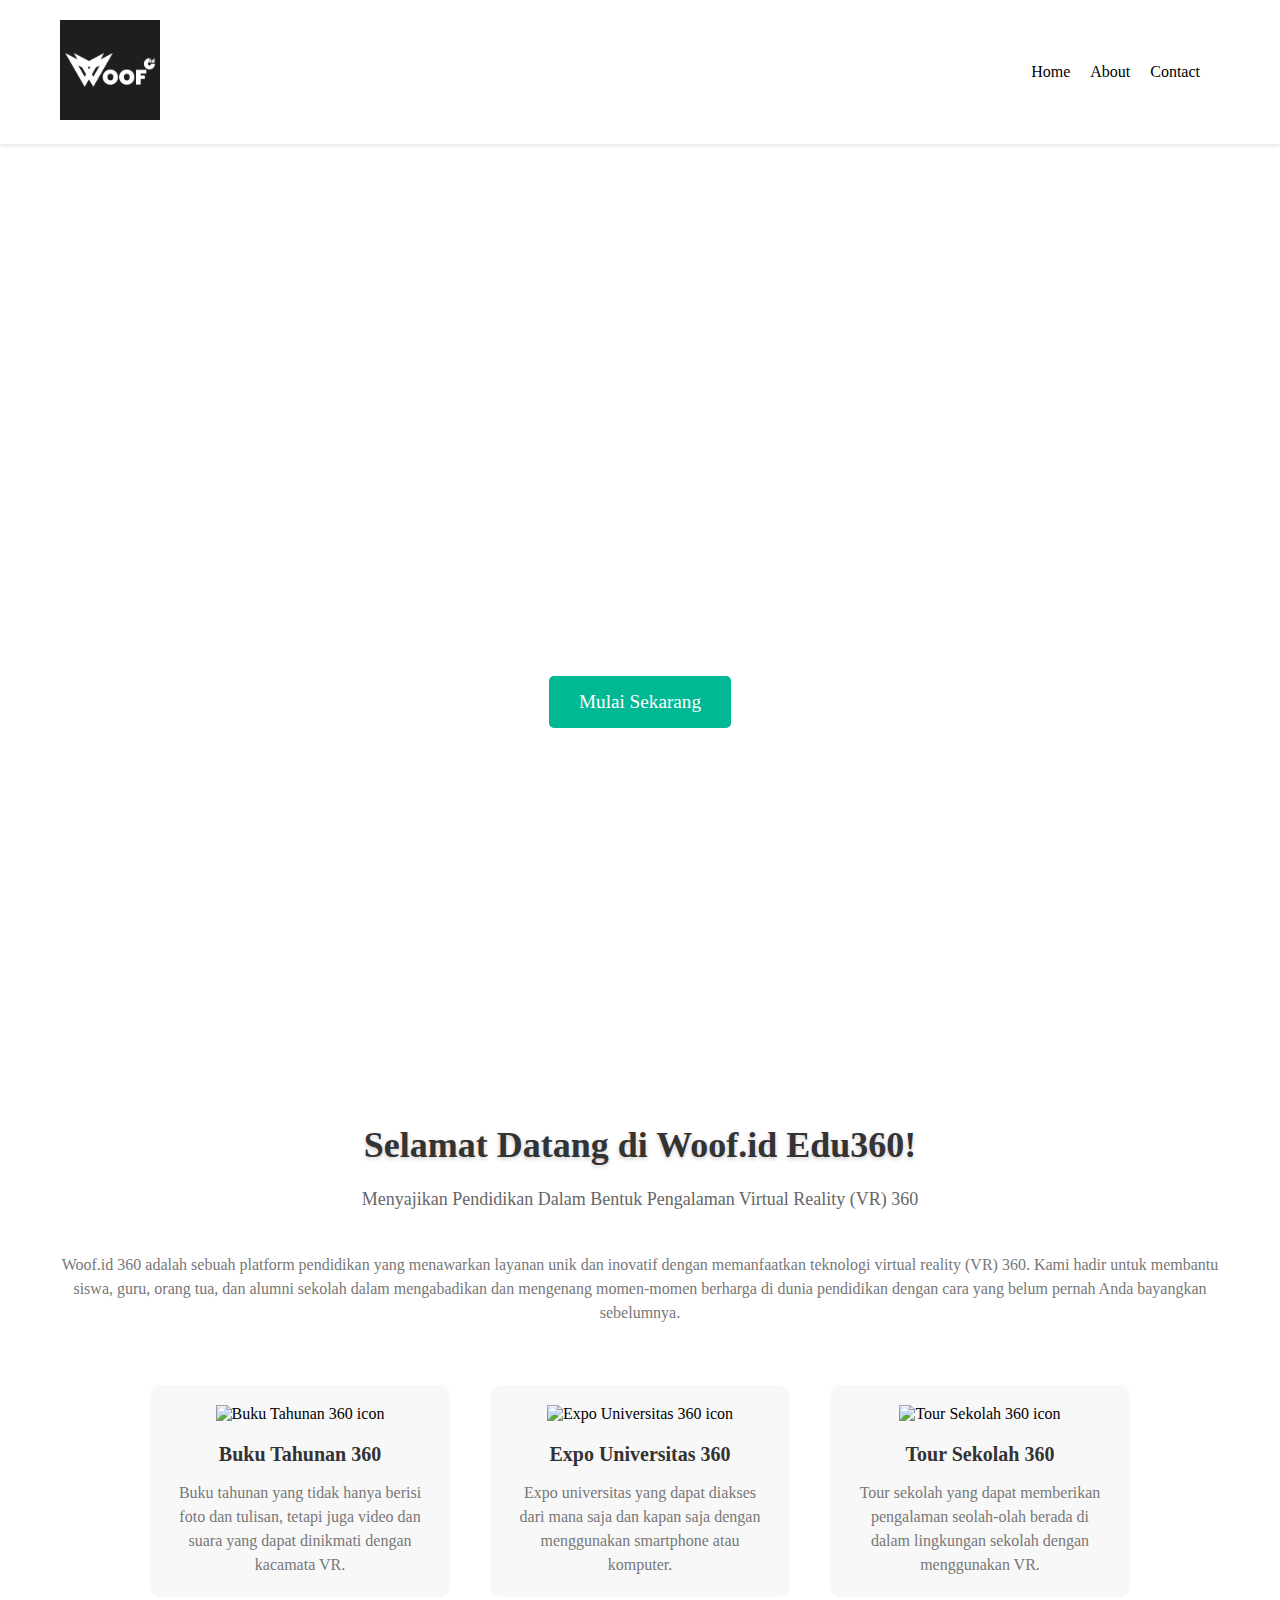
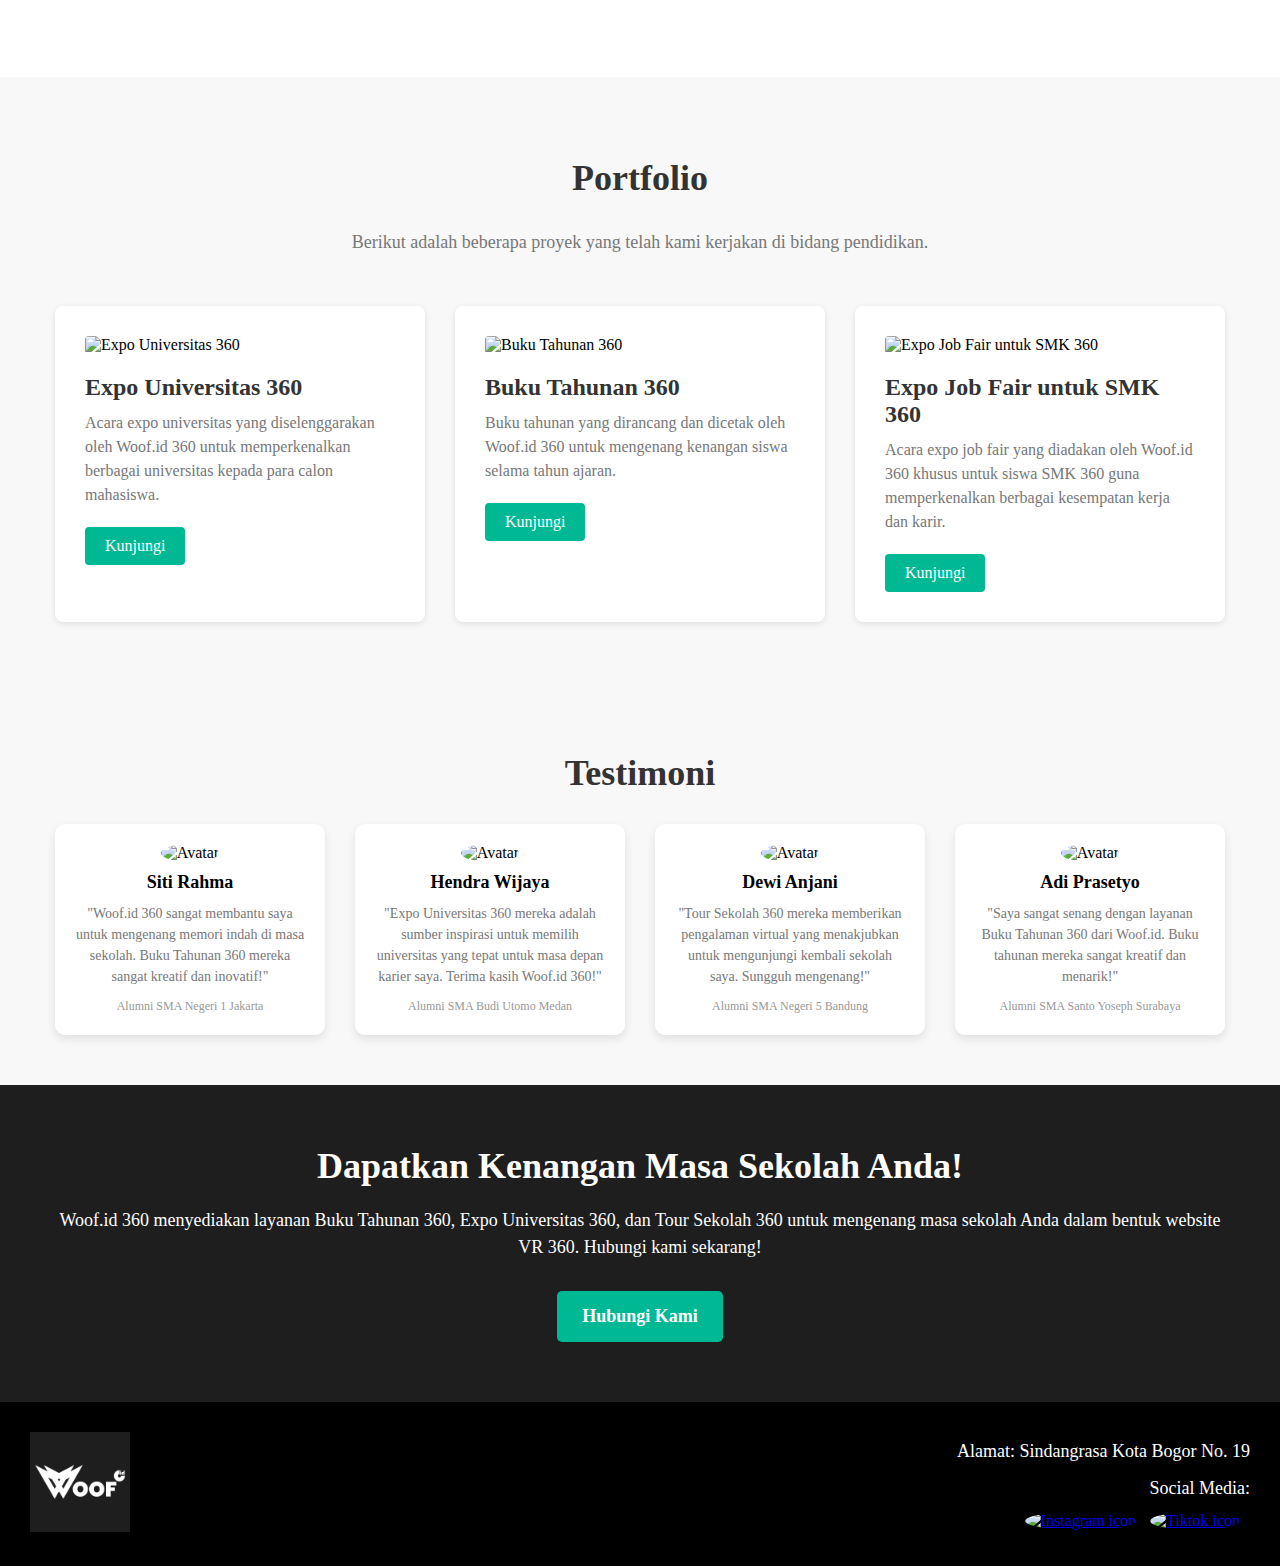
==== commit 5c8293a1: "edu init" ====
--- a/index.html
+++ b/index.html
@@ -34,7 +34,7 @@
     <!-- About section -->
     <div class="about" id="about">
       <div class="container">
-        <h2 class="heading">Selamat Datang di Woof.id 360!</h2>
+        <h2 class="heading">Selamat Datang di Woof.id Edu360!</h2>
         <p class="subheading">
           Menyajikan Pendidikan Dalam Bentuk Pengalaman Virtual Reality (VR) 360
         </p>
